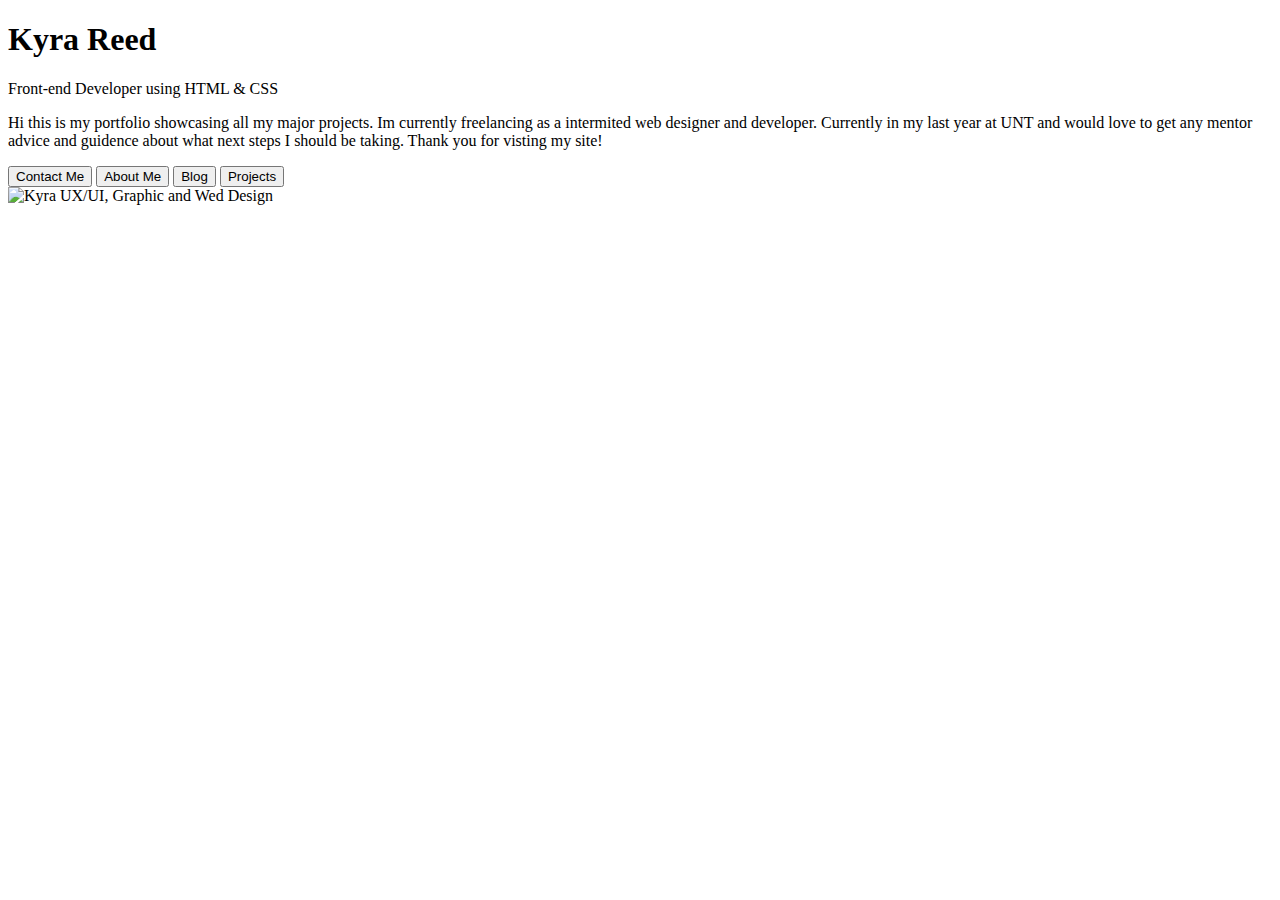
==== index.html @ 90b8178d "Update index.html" ====
<!DOCTYPE html>
<html lang="en">
<head>
  <meta charset="UTF-8">
  <meta name="viewport" content="width=device-width, initial-scale=1.0">
  <title>Kyra Reed Portfolio</title>
  <link rel="stylesheet" href="style.css">
</head>
  
<body>
<header>
  <h1><Strong>Kyra Reed</Strong></h1>
  <p>Front-end Developer using HTML & CSS</p>
       <p>
Hi this is my portfolio showcasing all my major projects. 
        Im currently freelancing as a intermited web designer and developer. 
        Currently in my last year at UNT and would love to get any mentor advice and guidence about
        what next steps I should be taking. Thank you for visting my site!
      </p>
</header>
  
  <button>Contact Me</button> <button>About Me</button> <button>Blog</button> <button>Projects</button>
  <section class ="about">
    <div class = "Profile">
      <img Src = "images/profile.jpg" alt=Kyra Reed
        <p> UX/UI, Graphic and Wed Design </p>
    </div>
  </section>
  
</body>
</html>
---- style.css ----
{
font-family: Abril, Fatface;
  margin: 0;
  padding: 0;
  background-color: #fff;

body {
    background-image: url('https://github.com/Venus523/become-human-website/blob/main/Background1.JPG?raw=true');
    background-size: cover; /* Ensures the image covers the whole page */
    background-position: center;
    background-repeat: no-repeat;
}

}
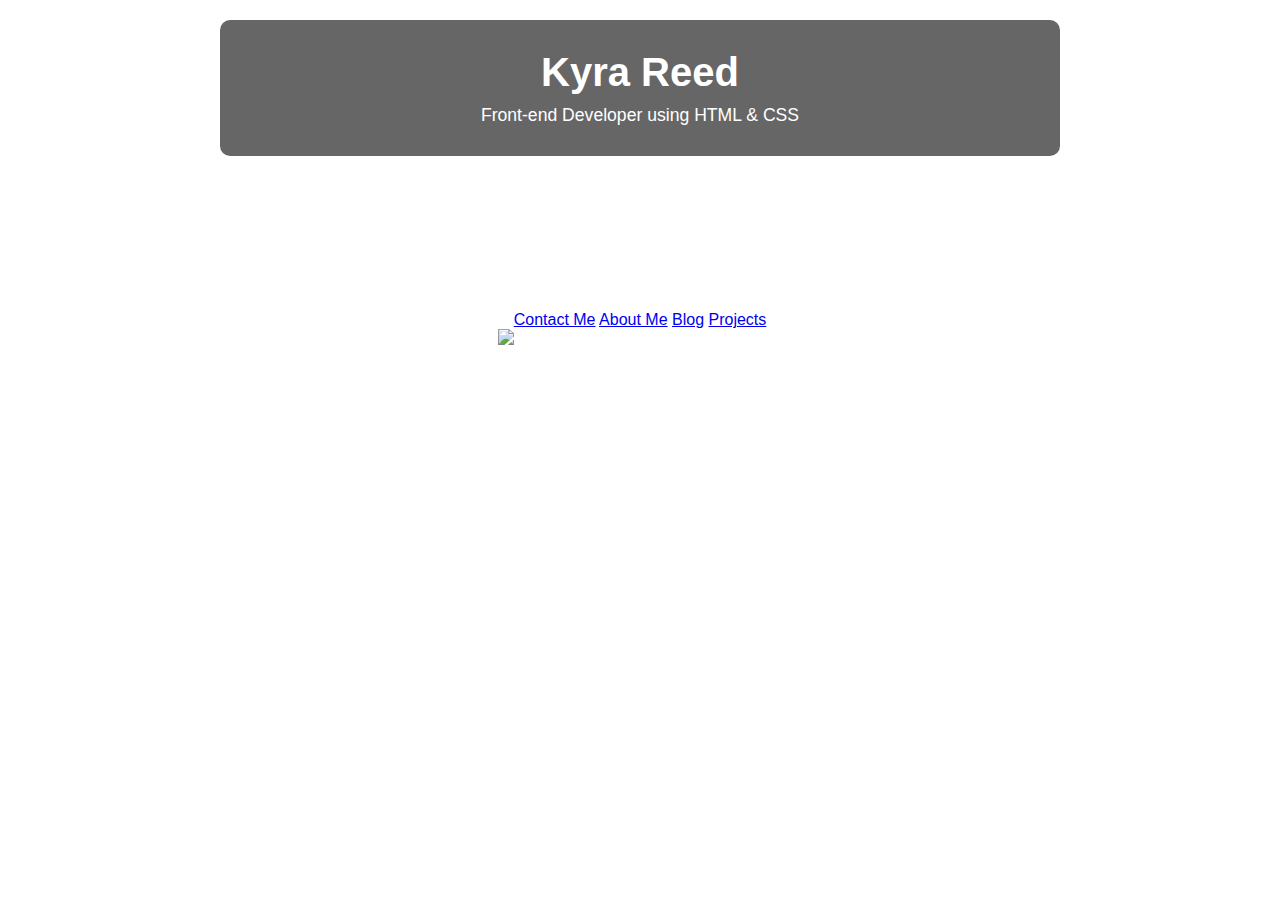
==== commit 73e22951: "Update index.html" ====
--- a/index.html
+++ b/index.html
@@ -6,26 +6,50 @@
   <title>Kyra Reed Portfolio</title>
   <link rel="stylesheet" href="style.css">
 </head>
-  
-<body>
+  <body>
+
 <header>
   <h1><Strong>Kyra Reed</Strong></h1>
   <p>Front-end Developer using HTML & CSS</p>
+</header>
+    <section class="about">
        <p>
-Hi this is my portfolio showcasing all my major projects. 
-        Im currently freelancing as a intermited web designer and developer. 
-        Currently in my last year at UNT and would love to get any mentor advice and guidence about
-        what next steps I should be taking. Thank you for visting my site!
+    Hi, this is my portfolio showcasing all my major projects.  
+    I'm currently freelancing as an intermittent web designer and developer.  
+    Currently in my last year at UNT and would love to get any mentor advice and guidance about  
+    what next steps I should be taking. Thank you for visiting my site! 
       </p>
-</header>
-  
-  <button>Contact Me</button> <button>About Me</button> <button>Blog</button> <button>Projects</button>
-  <section class ="about">
-    <div class = "Profile">
+      <p>
+    I am passionate about UX/UI design, front-end development, and creating seamless digital experiences.  
+    My goal is to expand my skills in web development, learn more about industry best practices,  
+    and collaborate with experienced professionals in the field.  
+  </p>
+  <p>
+    Feel free to explore my projects, read my blog, or contact me if you'd like to connect!  
+  </p>
+    </section>
+
+    <nav>
+      <a href="#">Contact Me</a>
+      <a href="#">About Me</a>
+      <a href="#">Blog</a>
+      <a href="#">Projects</a>
+    </nav>
+    
+  <section class ="profile">
       <img Src = "images/profile.jpg" alt=Kyra Reed
         <p> UX/UI, Graphic and Wed Design </p>
-    </div>
   </section>
-  
+
+    <section class="projects">
+      <h2>Projects</h2>
+      <div class="project-list">
+        <div class="project">Blog</div>
+        <div class="project">Task Manager App</div>
+        <div class="project">Puzzle Game</div>
+        <div class="project">Text-based Game</div>
+      </div>
+    </section>
+      
 </body>
 </html>
--- a/style.css
+++ b/style.css
@@ -1,14 +1,87 @@
-{
-font-family: Abril, Fatface;
-  margin: 0;
-  padding: 0;
-  background-color: #fff;
-
+/* Apply background image from GitHub */
 body {
-    background-image: url('https://github.com/Venus523/become-human-website/blob/main/Background1.JPG?raw=true');
-    background-size: cover; /* Ensures the image covers the whole page */
+    background-image: url('https://github.com/Venus523/become-human-website/blob/main/Background1.JPG?raw=true'); /* Replace with your actual image URL */
+    background-size: cover;
     background-position: center;
-    background-repeat: no-repeat;
+    background-attachment: fixed;
+    font-family: Arial, sans-serif;
+    color: white;
+    text-align: center;
+    margin: 0;
+    padding: 0;
 }
 
+/* Header Styling */
+header {
+    background: rgba(0, 0, 0, 0.6); /* Adds a dark overlay for better readability */
+    padding: 20px;
+    border-radius: 10px;
+    margin: 20px auto;
+    width: 80%;
+    max-width: 800px;
 }
+
+h1 {
+    font-size: 2.5rem;
+    margin: 10px 0;
+}
+
+p {
+    font-size: 1.1rem;
+    margin: 10px 0;
+}
+
+/* Button Styling */
+button {
+    background-color: #ffcc00;
+    color: black;
+    border: none;
+    padding: 10px 20px;
+    margin: 10px;
+    font-size: 1rem;
+    cursor: pointer;
+    border-radius: 5px;
+    transition: 0.3s ease;
+}
+
+button:hover {
+    background-color: #e6b800;
+}
+
+/* Profile Section */
+.about {
+    display: flex;
+    justify-content: center;
+    align-items: center;
+    margin-top: 30px;
+}
+
+.Profile {
+    text-align: center;
+    background: rgba(0, 0, 0, 0.6);
+    padding: 20px;
+    border-radius: 10px;
+    width: 60%;
+    max-width: 500px;
+}
+
+/* Profile Image */
+.Profile img {
+    width: 150px;
+    height: 150px;
+    border-radius: 50%;
+    object-fit: cover;
+    border: 3px solid white;
+    margin-bottom: 10px;
+}
+
+/* Mobile Responsiveness */
+@media (max-width: 768px) {
+    header, .Profile {
+        width: 90%;
+    }
+
+    button {
+        width: 80%;
+    }
+}
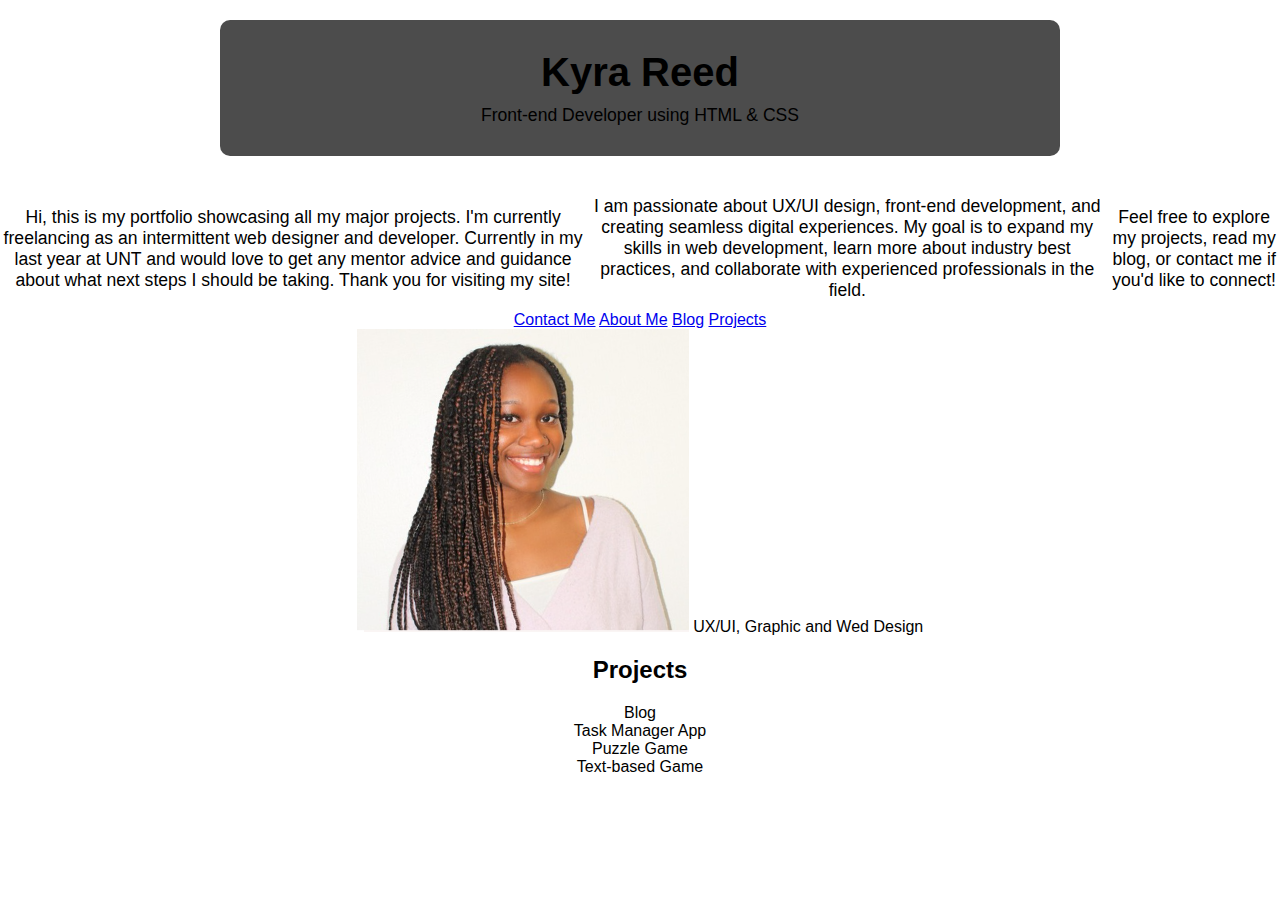
==== commit 0c98ca62: "Update index.html" ====
--- a/index.html
+++ b/index.html
@@ -37,7 +37,7 @@
     </nav>
     
   <section class ="profile">
-      <img Src = "images/profile.jpg" alt=Kyra Reed
+      <img Src = "profile.jpg" alt=Kyra Reed
         <p> UX/UI, Graphic and Wed Design </p>
   </section>
 
--- a/style.css
+++ b/style.css
@@ -1,11 +1,10 @@
-/* Apply background image from GitHub */
 body {
     background-image: url('https://github.com/Venus523/become-human-website/blob/main/Background1.JPG?raw=true'); /* Replace with your actual image URL */
     background-size: cover;
     background-position: center;
     background-attachment: fixed;
     font-family: Arial, sans-serif;
-    color: white;
+    color: black;
     text-align: center;
     margin: 0;
     padding: 0;
@@ -13,7 +12,7 @@
 
 /* Header Styling */
 header {
-    background: rgba(0, 0, 0, 0.6); /* Adds a dark overlay for better readability */
+    background: rgba(0, 0, 0, 0.7); 
     padding: 20px;
     border-radius: 10px;
     margin: 20px auto;
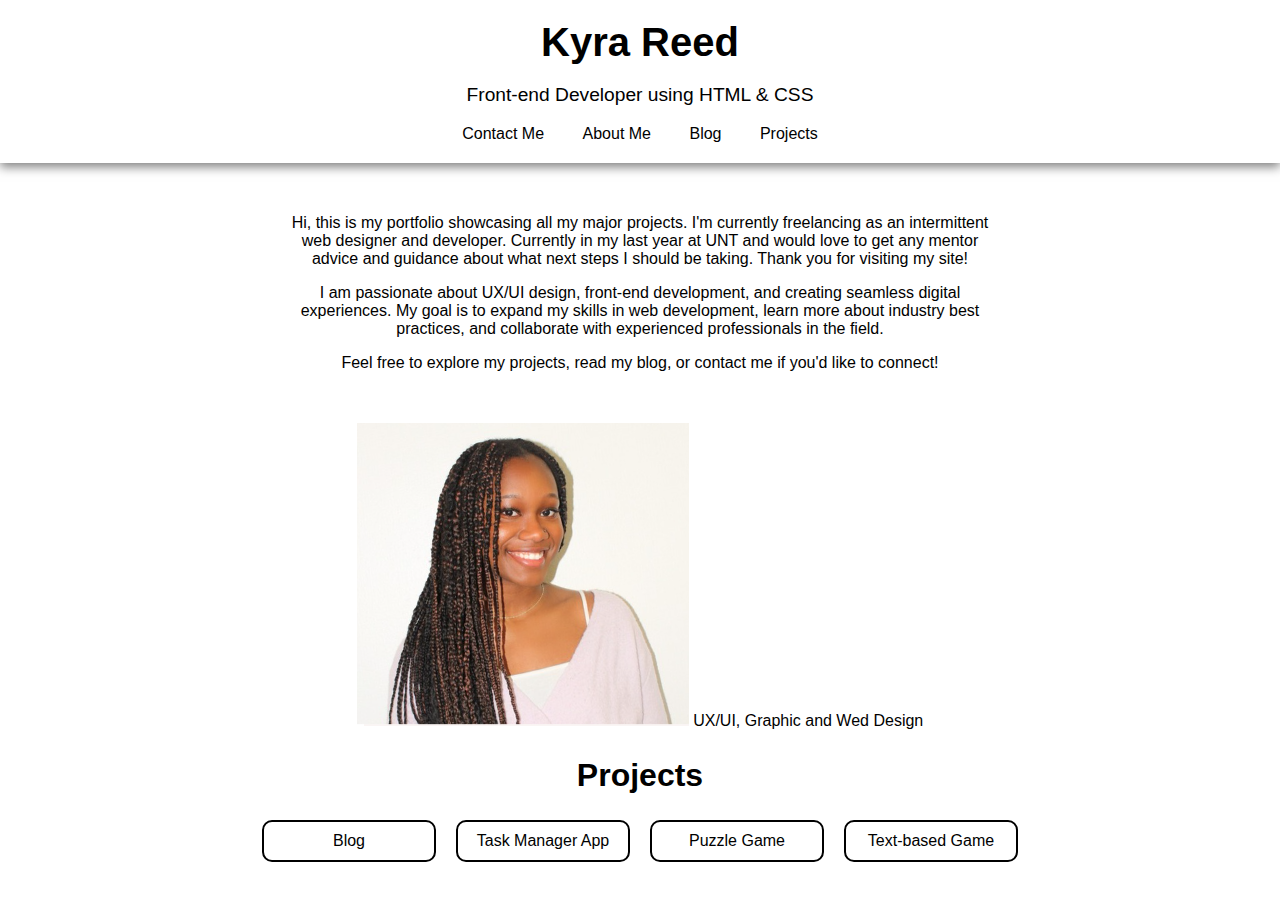
==== commit 3a7eb02c: "Update index.html" ====
--- a/index.html
+++ b/index.html
@@ -11,6 +11,14 @@
 <header>
   <h1><Strong>Kyra Reed</Strong></h1>
   <p>Front-end Developer using HTML & CSS</p>
+
+      <nav>
+      <a href="#">Contact Me</a>
+      <a href="#">About Me</a>
+      <a href="#">Blog</a>
+      <a href="#">Projects</a>
+    </nav>
+  
 </header>
     <section class="about">
        <p>
@@ -28,13 +36,6 @@
     Feel free to explore my projects, read my blog, or contact me if you'd like to connect!  
   </p>
     </section>
-
-    <nav>
-      <a href="#">Contact Me</a>
-      <a href="#">About Me</a>
-      <a href="#">Blog</a>
-      <a href="#">Projects</a>
-    </nav>
     
   <section class ="profile">
       <img Src = "profile.jpg" alt=Kyra Reed
--- a/style.css
+++ b/style.css
@@ -1,86 +1,125 @@
+/* General Page Styling */
 body {
-    background-image: url('https://github.com/Venus523/become-human-website/blob/main/Background1.JPG?raw=true'); /* Replace with your actual image URL */
-    background-size: cover;
-    background-position: center;
-    background-attachment: fixed;
-    font-family: Arial, sans-serif;
-    color: black;
-    text-align: center;
+    font-family: 'Arial', sans-serif;
     margin: 0;
     padding: 0;
+    background: url('https://github.com/Venus523/become-human-website/blob/main/Background1.JPG?raw=true') no-repeat center center fixed;
+    background-size: cover;
+    color: black;  /* Changed text color to black */
+    text-align: center;
 }
 
 /* Header Styling */
 header {
-    background: rgba(0, 0, 0, 0.7); 
+    background: rgba(255, 255, 255, 0.8);  /* Lighter background for better readability */
     padding: 20px;
-    border-radius: 10px;
-    margin: 20px auto;
-    width: 80%;
-    max-width: 800px;
+    box-shadow: 0px 4px 10px rgba(0, 0, 0, 0.5);
 }
 
-h1 {
-    font-size: 2.5rem;
-    margin: 10px 0;
+.header-content {
+    display: flex;
+    align-items: center;
+    justify-content: center; /* Centers content */
+    max-width: 900px;
+    margin: auto;
+    gap: 20px; /* Adds spacing between the image and text */
 }
 
-p {
-    font-size: 1.1rem;
-    margin: 10px 0;
+.header-text {
+    text-align: left;
+    max-width: 500px; /* Restrict width */
 }
 
-/* Button Styling */
-button {
-    background-color: #ffcc00;
-    color: black;
-    border: none;
-    padding: 10px 20px;
-    margin: 10px;
-    font-size: 1rem;
-    cursor: pointer;
-    border-radius: 5px;
-    transition: 0.3s ease;
+header h1 {
+    margin: 0;
+    font-size: 2.5rem;
 }
 
-button:hover {
-    background-color: #e6b800;
+header p {
+    font-size: 1.2rem;
 }
 
-/* Profile Section */
+/* Profile Image - Circular & Next to Text */
+.profile-photo img {
+    width: 100px;
+    height: 100px;
+    border-radius: 50%;  /* Makes the image circular */
+    object-fit: cover;
+    border: 3px solid black;
+}
+
+/* Navigation */
+nav {
+    margin-top: 10px;
+}
+
+nav a {
+    text-decoration: none;
+    color: black;
+    background: rgba(255, 255, 255, 0.8);
+    padding: 8px 12px;
+    margin: 5px;
+    border-radius: 5px;
+    transition: 0.3s ease-in-out;
+}
+
+nav a:hover {
+    background: rgba(0, 0, 0, 0.1);
+}
+
+/* About Section */
 .about {
+    max-width: 700px;
+    margin: 20px auto;
+    padding: 15px;
+    background: rgba(255, 255, 255, 0.8);
+    border-radius: 10px;
+}
+
+/* Projects */
+.projects h2 {
+    font-size: 2rem;
+}
+
+.project-list {
     display: flex;
     justify-content: center;
-    align-items: center;
-    margin-top: 30px;
+    gap: 20px;
+    margin-top: 20px;
 }
 
-.Profile {
-    text-align: center;
-    background: rgba(0, 0, 0, 0.6);
-    padding: 20px;
+.project {
+    width: 150px;
+    background: rgba(255, 255, 255, 0.8);
+    border: 2px solid black;
+    padding: 10px;
     border-radius: 10px;
-    width: 60%;
-    max-width: 500px;
+    transition: transform 0.3s ease-in-out, background 0.3s ease-in-out;
 }
 
-/* Profile Image */
-.Profile img {
-    width: 150px;
-    height: 150px;
-    border-radius: 50%;
-    object-fit: cover;
-    border: 3px solid white;
-    margin-bottom: 10px;
+.project img {
+    width: 100%;
+    height: auto;
+    border-radius: 5px;
 }
 
-/* Mobile Responsiveness */
-@media (max-width: 768px) {
-    header, .Profile {
-        width: 90%;
-    }
+.project a {
+    display: block;
+    text-decoration: none;
+    color: black;
+    font-weight: bold;
+    margin-top: 10px;
+}
 
-    button {
-        width: 80%;
-    }
+.project:hover {
+    transform: scale(1.1);
+    background: rgba(0, 0, 0, 0.1);
 }
+
+/* Footer */
+footer {
+    margin-top: 30px;
+    padding: 10px;
+    background: rgba(255, 255, 255, 0.8);
+    color: black;
+}
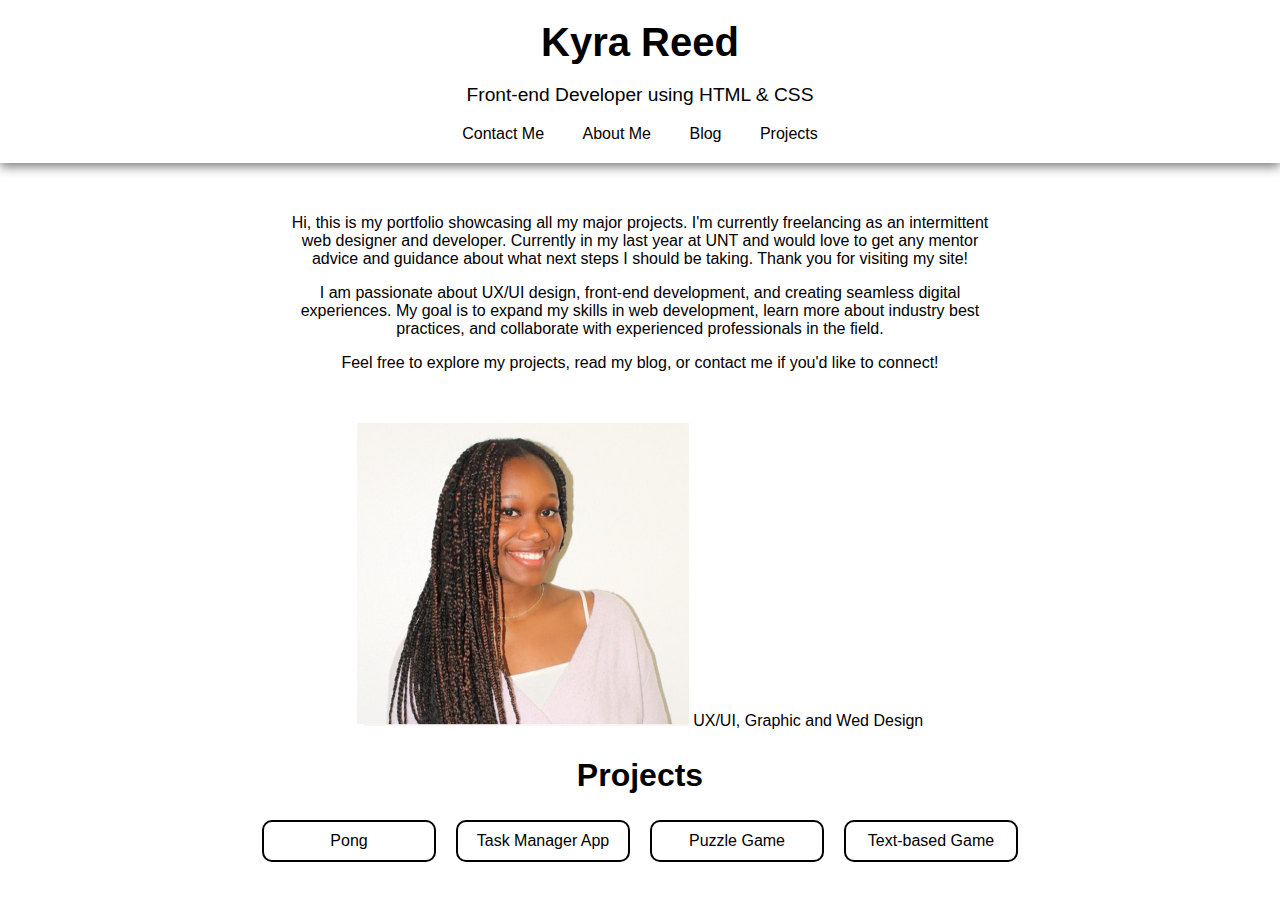
==== commit ddfc4ba8: "Update index.html" ====
--- a/index.html
+++ b/index.html
@@ -45,7 +45,7 @@
     <section class="projects">
       <h2>Projects</h2>
       <div class="project-list">
-        <div class="project">Blog</div>
+        <div class="project">Pong</div>
         <div class="project">Task Manager App</div>
         <div class="project">Puzzle Game</div>
         <div class="project">Text-based Game</div>
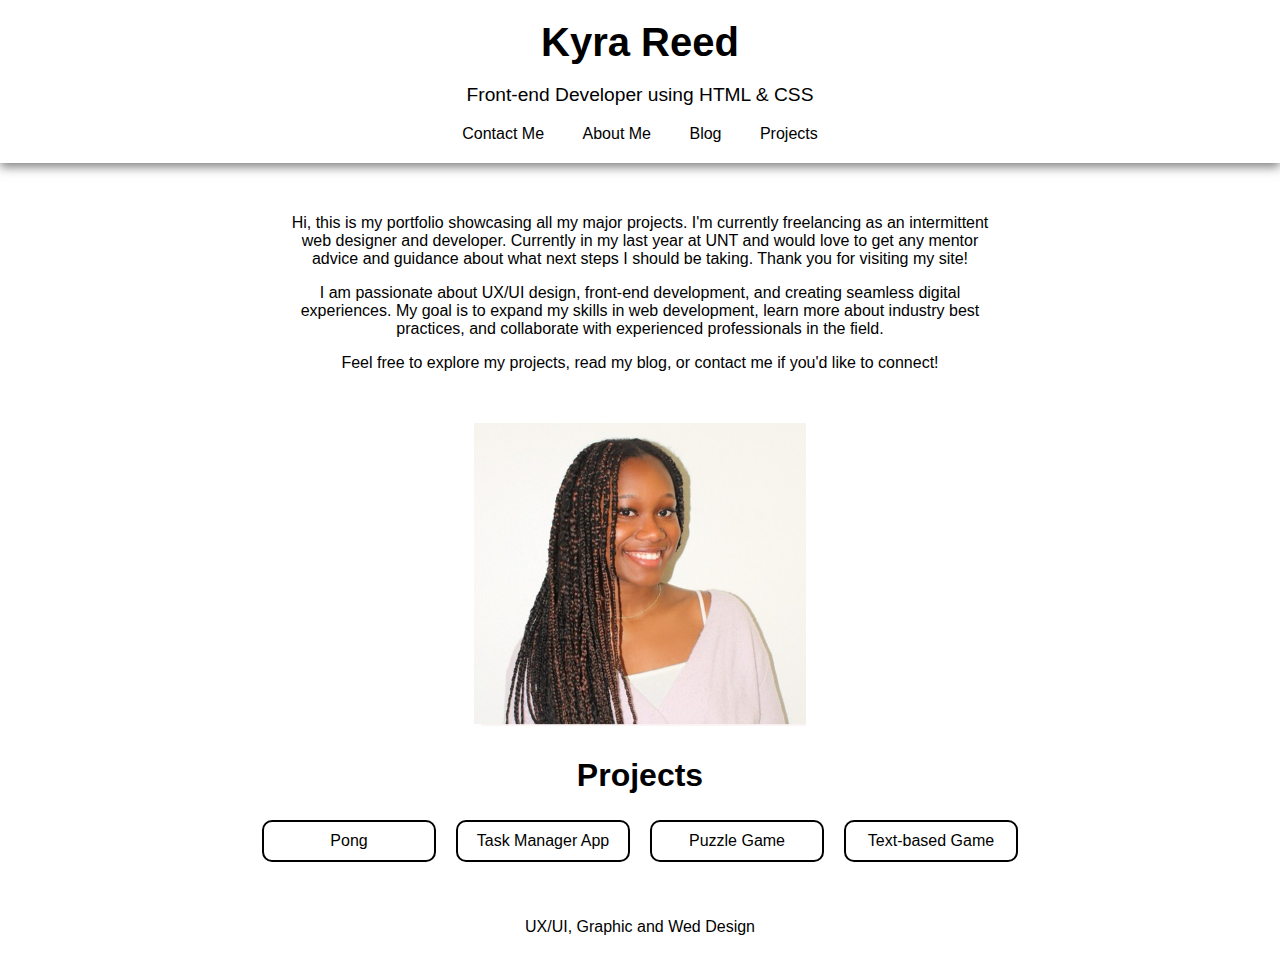
==== commit 26d93868: "Update index.html" ====
--- a/index.html
+++ b/index.html
@@ -39,7 +39,6 @@
     
   <section class ="profile">
       <img Src = "profile.jpg" alt=Kyra Reed
-        <p> UX/UI, Graphic and Wed Design </p>
   </section>
 
     <section class="projects">
@@ -51,6 +50,7 @@
         <div class="project">Text-based Game</div>
       </div>
     </section>
-      
+
+    <footer>  <p> UX/UI, Graphic and Wed Design </p> </footer>
 </body>
 </html>
--- a/style.css
+++ b/style.css
@@ -1,4 +1,3 @@
-/* General Page Styling */
 body {
     font-family: 'Arial', sans-serif;
     margin: 0;
@@ -6,7 +5,7 @@
     background: url('https://github.com/Venus523/become-human-website/blob/main/Background1.JPG?raw=true') no-repeat center center fixed;
     background-size: cover;
     color: black;  /* Changed text color to black */
-    text-align: center;
+    text-align: Center;
 }
 
 /* Header Styling */
@@ -41,11 +40,11 @@
 
 /* Profile Image - Circular & Next to Text */
 .profile-photo img {
-    width: 100px;
-    height: 100px;
-    border-radius: 50%;  /* Makes the image circular */
+    width: 120px;
+    height: 120px;
+    border-radius:50%;  /* Makes the image circular */
     object-fit: cover;
-    border: 3px solid black;
+    border: 3px solid black ;
 }
 
 /* Navigation */
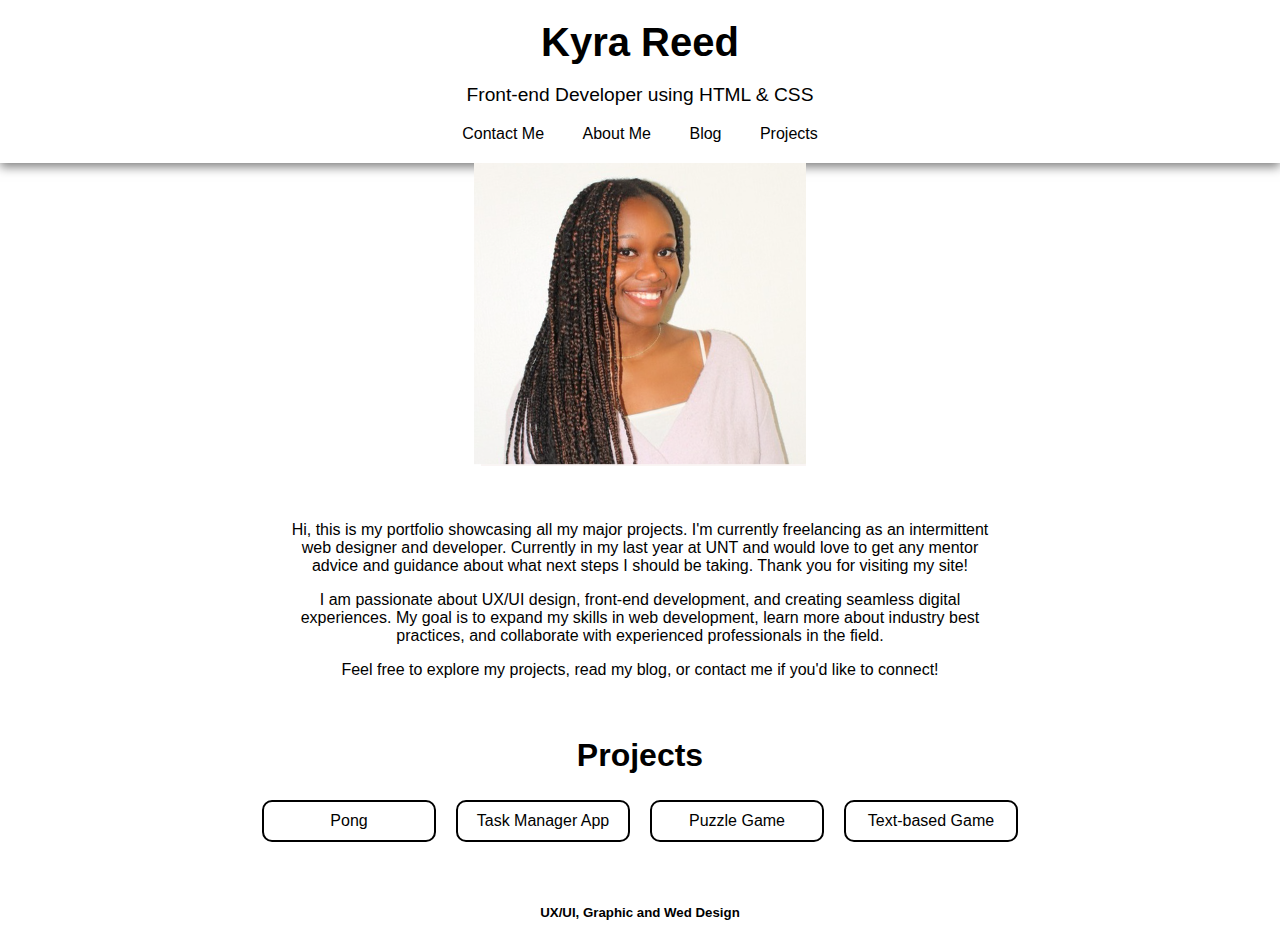
==== commit dd0759d9: "Update index.html" ====
--- a/index.html
+++ b/index.html
@@ -20,6 +20,11 @@
     </nav>
   
 </header>
+
+      <section class ="profile">
+      <img Src = "profile.jpg" alt=Kyra Reed
+        </section>
+        
     <section class="about">
        <p>
     Hi, this is my portfolio showcasing all my major projects.  
@@ -37,9 +42,7 @@
   </p>
     </section>
     
-  <section class ="profile">
-      <img Src = "profile.jpg" alt=Kyra Reed
-  </section>
+
 
     <section class="projects">
       <h2>Projects</h2>
@@ -51,6 +54,6 @@
       </div>
     </section>
 
-    <footer>  <p> UX/UI, Graphic and Wed Design </p> </footer>
+    <footer>  <h5> UX/UI, Graphic and Wed Design </h5> </footer>
 </body>
 </html>
--- a/style.css
+++ b/style.css
@@ -40,10 +40,11 @@
 
 /* Profile Image - Circular & Next to Text */
 .profile-photo img {
-    width: 120px;
-    height: 120px;
-    border-radius:50%;  /* Makes the image circular */
+    width: 100px;
+    height: 100px;
+    border-radius:50%; 
     object-fit: cover;
+    transition: transform 0.4s 
     border: 3px solid black ;
 }
 
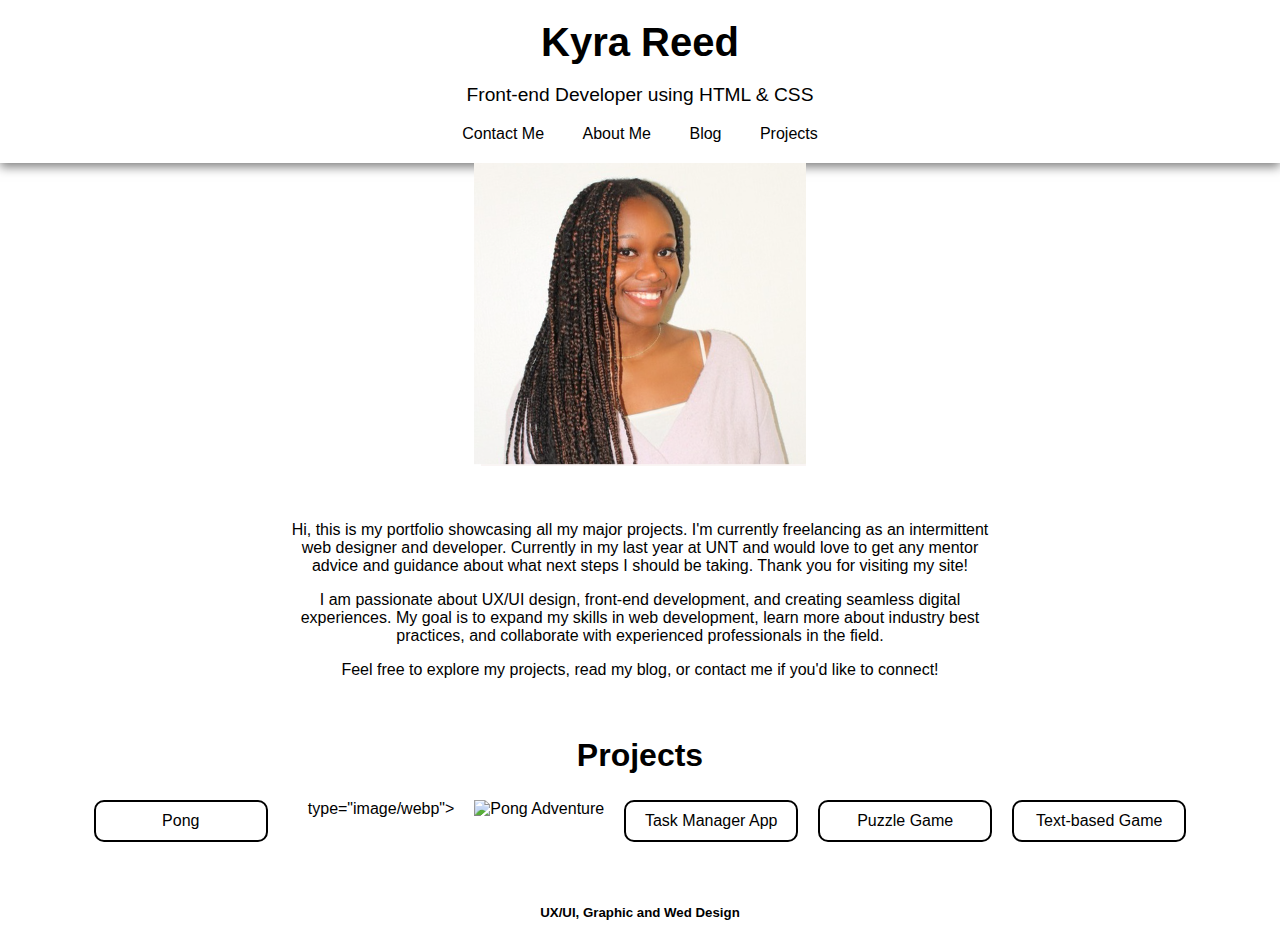
==== commit c204b77d: "Update index.html" ====
--- a/index.html
+++ b/index.html
@@ -48,6 +48,8 @@
       <h2>Projects</h2>
       <div class="project-list">
         <div class="project">Pong</div>
+        <source srcset="<source srcset="https://venus523.github.io/my-pong-game/"> type="image/webp">
+                            <img src="pong1.PNG" alt="Pong Adventure">
         <div class="project">Task Manager App</div>
         <div class="project">Puzzle Game</div>
         <div class="project">Text-based Game</div>
--- a/style.css
+++ b/style.css
@@ -40,8 +40,8 @@
 
 /* Profile Image - Circular & Next to Text */
 .profile-photo img {
-    width: 100px;
-    height: 100px;
+    width: 20px;
+    height: 20px;
     border-radius:50%; 
     object-fit: cover;
     transition: transform 0.4s 
